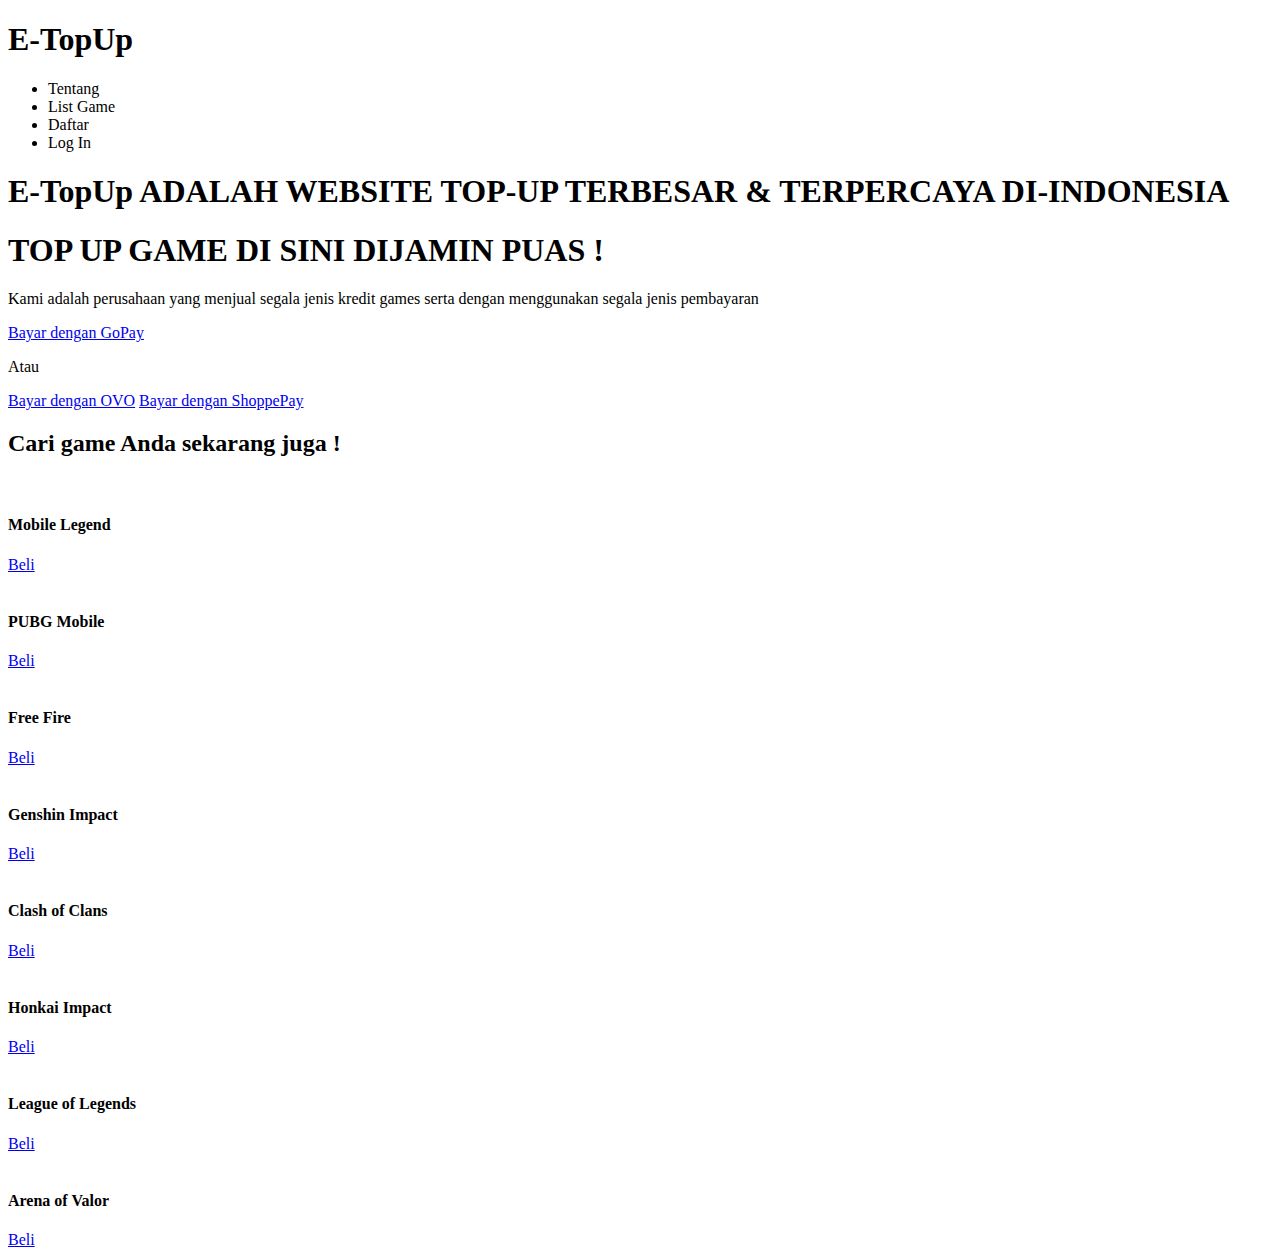
==== index.html @ e5269dfc "Create index.html" ====
<!DOCTYPE html>
<html lang="en">
<head>
    <meta charset="UTF-8">
    <meta http-equiv="X-UA-Compatible" content="IE=edge">
    <meta name="viewport" content="width=device-width, initial-scale=1.0">
    <title>Top Up Game Terbaik SeIndonesia</title>
    <link rel="stylesheet" href="style.css">
    <link rel="stylesheet" href="//maxcdn.bootstrapcdn.com/font-awesome/4.5.0/css/font-awesome.min.css">
</head>
<body>
    <header>
            <div class="logo">
                <div class="container">
                    <h1>E-TopUp</h1>
                    <div class="navbar">
                        <ul>
                            <li>Tentang</li>
                            <li>List Game</li>
                            <li>Daftar</li>
                            <li>Log In</li>
                        </ul>
                    </div>
                </div>
            </div>
        </header>

    <!-- Awal Content -->
    <!-- <div class="content">
        <div class="container">
            <img src="img/img1.jpg" alt="">
        </div>
    </div> -->

    <!-- Akhir Content -->


    <!-- Awal Content 2 -->
    <div class="content2">
        <div class="container">
            <h1>E-TopUp ADALAH WEBSITE TOP-UP TERBESAR & TERPERCAYA DI-INDONESIA</h1>
            <h1>TOP UP GAME DI SINI DIJAMIN PUAS !</h1>
            <p>Kami adalah perusahaan yang menjual segala jenis kredit games serta dengan menggunakan segala jenis pembayaran</p>
            <div class="btn-wrapper">
                    <a href="#" class="btn gopay">Bayar dengan GoPay</a>
                    <p>Atau</p>
                    <a href="#" class="btn ovo">Bayar dengan OVO</a>
                    <a href="#" class="btn shoppe">Bayar dengan ShoppePay</a>
            </div>      
        </div>
    </div>

    <!-- Akhir Content 2-->

    <!-- Awal List Harga -->
    <div class="list-game">
        <div class="container">
            <div class="heading">
                <h2>Cari game Anda sekarang juga !</h2>
                <div class="games">
                    <div class="game">
                        <div class="game-icon">
                            <img src="img/ml.png" alt="">
                            <h4>Mobile Legend</h4>
                            <!-- <p>Lorem ipsum, dolor sit amet consectetur adipisicing elit. Quis, labore!</p>
                            <h3>Rp.150.000</h3> -->
                            <a href="ml.html" class="btn-cuan harga">Beli</a>
                        </div>
                    </div>

                    <div class="game">
                        <div class="game-icon">
                            <img src="img/pubg.jpg" alt="">
                            <h4>PUBG Mobile</h4>
                            <!-- <p>Lorem ipsum dolor sit amet, consectetur adipisicing elit. Distinctio, velit.</p>
                            <h3>Rp.300.000</h3> -->
                            <a href="#" class="btn-cuan harga">Beli</a>
                        </div>
                    </div>

                    <div class="game">
                        <div class="game-icon">
                            <img src="img/ff.jpg" alt="">
                            <h4>Free Fire</h4>
                            <!-- <p>Lorem ipsum dolor sit amet consectetur, adipisicing elit. Enim, error.</p>
                            <h3>Rp.200.000</h3> -->
                            <a href="#" class="btn-cuan harga">Beli</a>
                        </div>
                    </div>

                    <div class="game">
                        <div class="game-icon">
                            <img src="img/gensin.jpeg" alt="">
                            <h4>Genshin Impact</h4>
                            <!-- <p>Lorem ipsum dolor sit amet consectetur, adipisicing elit. Voluptate, natus.</p>
                            <h3>Rp.400.000</h3> -->
                            <a href="#" class="btn-cuan harga">Beli</a>
                        </div>
                    </div>

                    <div class="game">
                        <div class="game-icon">
                            <img src="img/coc2.jpg" alt="">
                            <h4>Clash of Clans</h4>
                            <!-- <p>Lorem ipsum dolor sit amet consectetur, adipisicing elit. Voluptate, natus.</p>
                            <h3>Rp.400.000</h3> -->
                            <a href="#" class="btn-cuan harga">Beli</a>
                        </div>
                    </div>

                    <div class="game">
                        <div class="game-icon">
                            <img src="img/honkai2.jpg" alt="">
                            <h4>Honkai Impact </h4>
                            <!-- <p>Lorem ipsum dolor sit amet consectetur, adipisicing elit. Voluptate, natus.</p>
                            <h3>Rp.400.000</h3> -->
                            <a href="#" class="btn-cuan harga">Beli</a>
                        </div>
                    </div>

                    <div class="game">
                        <div class="game-icon">
                            <img src="img/lol.jpg" alt="">
                            <h4>League of Legends</h4>
                            <!-- <p>Lorem ipsum dolor sit amet consectetur, adipisicing elit. Voluptate, natus.</p>
                            <h3>Rp.400.000</h3> -->
                            <a href="#" class="btn-cuan harga">Beli</a>
                        </div>
                    </div>

                    <div class="game">
                        <div class="game-icon">
                            <img src="img/aov.jpg" alt="">
                            <h4>Arena of Valor</h4>
                            <!-- <p>Lorem ipsum dolor sit amet consectetur, adipisicing elit. Voluptate, natus.</p>
                            <h3>Rp.400.000</h3> -->
                            <a href="#" class="btn-cuan harga">Beli</a>
                        </div>
                    </div>
                </div>

                
            </div>
        </div>
    </div>

    <!-- Akhir List Harga -->
</body>
</html>
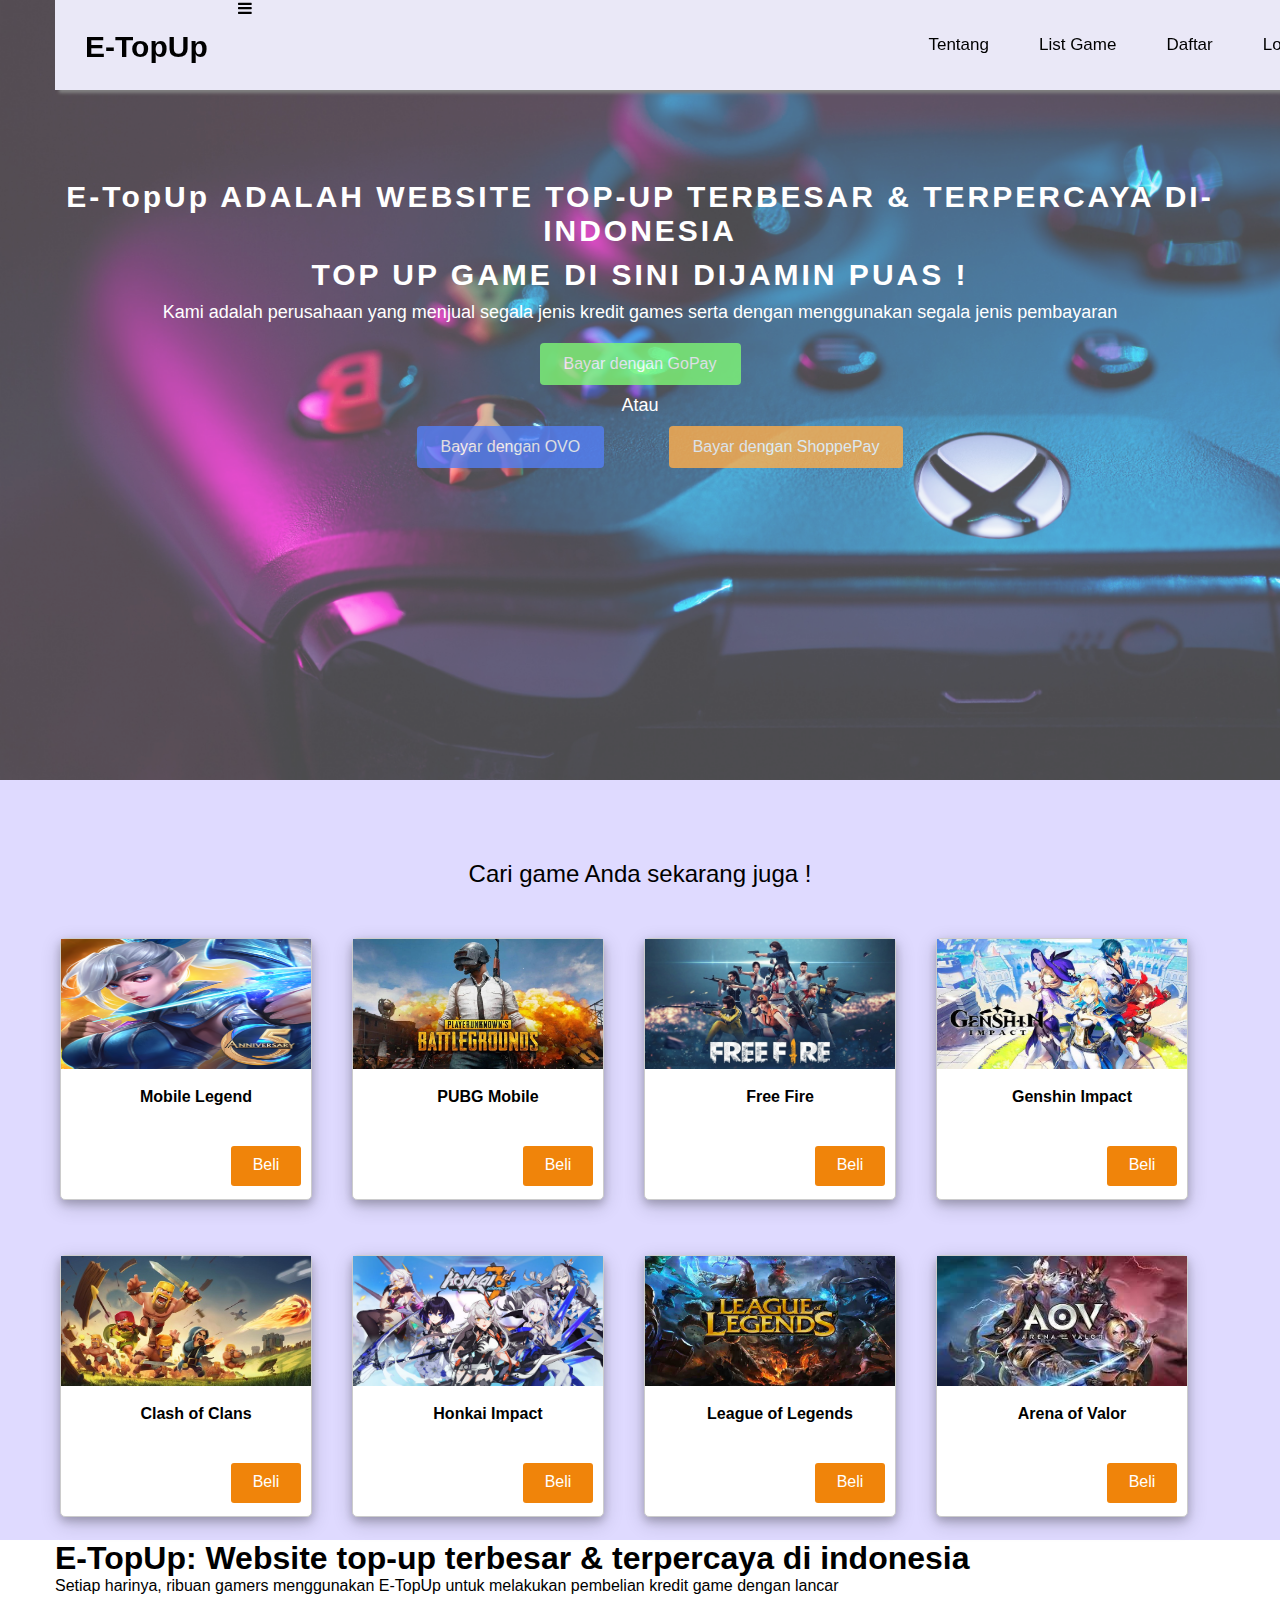
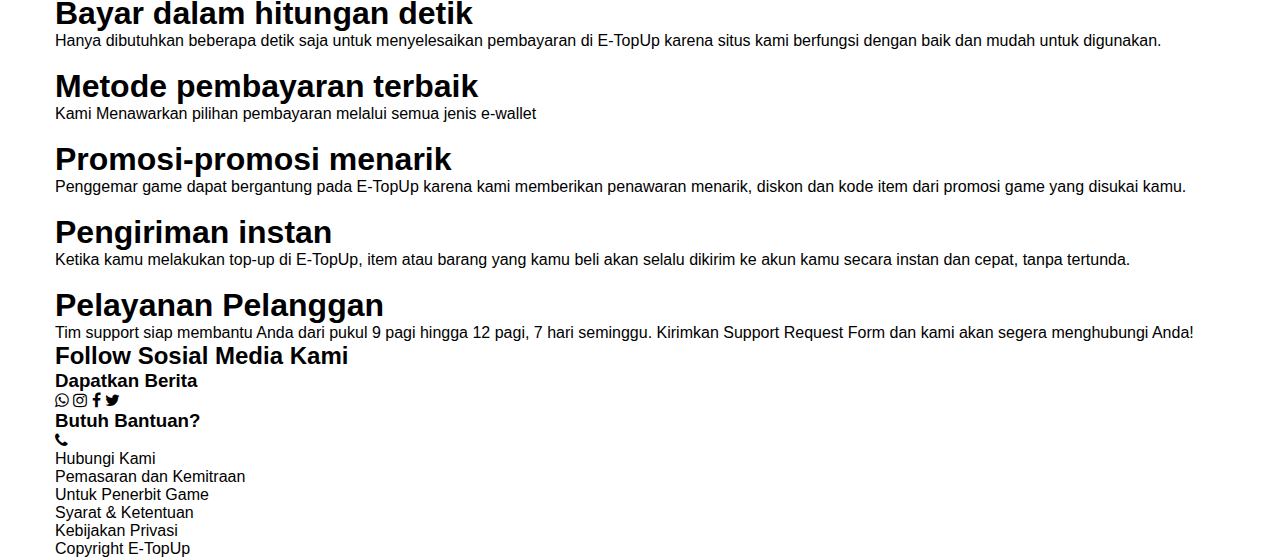
==== commit 3973bd8a: "Update index.html" ====
--- a/index.html
+++ b/index.html
@@ -6,14 +6,16 @@
     <meta name="viewport" content="width=device-width, initial-scale=1.0">
     <title>Top Up Game Terbaik SeIndonesia</title>
     <link rel="stylesheet" href="style.css">
-    <link rel="stylesheet" href="//maxcdn.bootstrapcdn.com/font-awesome/4.5.0/css/font-awesome.min.css">
+    <link rel="stylesheet" href="responsive.css">
+    <link rel="stylesheet" type="" href="https://cdnjs.cloudflare.com/ajax/libs/font-awesome/4.6.1/css/font-awesome.min.css"/>
 </head>
 <body>
     <header>
-            <div class="logo">
-                <div class="container">
+            <div class="container">
+                <div class="logo">
                     <h1>E-TopUp</h1>
-                    <div class="navbar">
+                    <span class="fa fa-bars"></span>
+                    <div class="navbar" >
                         <ul>
                             <li>Tentang</li>
                             <li>List Game</li>
@@ -84,7 +86,7 @@
                             <h4>Free Fire</h4>
                             <!-- <p>Lorem ipsum dolor sit amet consectetur, adipisicing elit. Enim, error.</p>
                             <h3>Rp.200.000</h3> -->
-                            <a href="#" class="btn-cuan harga">Beli</a>
+                            <a href="ff.html" class="btn-cuan harga">Beli</a>
                         </div>
                     </div>
 
@@ -94,7 +96,7 @@
                             <h4>Genshin Impact</h4>
                             <!-- <p>Lorem ipsum dolor sit amet consectetur, adipisicing elit. Voluptate, natus.</p>
                             <h3>Rp.400.000</h3> -->
-                            <a href="#" class="btn-cuan harga">Beli</a>
+                            <a href="gensin.html" class="btn-cuan harga">Beli</a>
                         </div>
                     </div>
 
@@ -145,5 +147,70 @@
     </div>
 
     <!-- Akhir List Harga -->
+
+    <div class="container">
+        <div class="heading2">
+            <h1>E-TopUp: Website top-up terbesar & terpercaya di indonesia</h1>
+            <p>Setiap harinya, ribuan gamers menggunakan E-TopUp untuk melakukan pembelian kredit game dengan lancar</p>
+        </div>
+          <div class="promosi">
+            <div class="iklan">
+                <h1>Bayar dalam hitungan detik</h1>
+            <p>Hanya dibutuhkan beberapa detik saja untuk menyelesaikan pembayaran di E-TopUp karena situs kami berfungsi dengan baik dan mudah untuk digunakan.</p><br>
+            </div>
+            <div class="iklan">
+                <h1>Metode pembayaran terbaik</h1>
+            <p>Kami Menawarkan pilihan pembayaran melalui semua jenis e-wallet</p><br>
+            </div>
+
+           <div class="iklan">
+            <h1>Promosi-promosi menarik</h1>
+            <p>Penggemar game dapat bergantung pada E-TopUp karena kami memberikan penawaran menarik, diskon dan kode item dari promosi game yang disukai kamu.</p><br>
+           </div>
+           
+            <div class="iklan">
+                <h1>Pengiriman instan</h1>
+            <p>Ketika kamu melakukan top-up di E-TopUp, item atau barang yang kamu beli akan selalu dikirim ke akun kamu secara instan dan cepat, tanpa tertunda.</p><br>
+            </div>
+
+            <div class="iklan">
+                <h1>Pelayanan Pelanggan</h1>
+            <p>Tim support siap membantu Anda dari pukul 9 pagi hingga 12 pagi, 7 hari seminggu. Kirimkan Support Request Form dan kami akan segera menghubungi Anda!</p>
+            </div>
+          </div>          
+
+
+          <footer>
+              <div class="container">
+                  <div class="footer-card">
+                      <div class="heading3">
+                        <h2>Follow Sosial Media Kami</h2>
+                      <div class="card">
+                          <h3>Dapatkan Berita</h3>
+                        <span class="fa fa-whatsapp wa"></span>
+                        <span class="fa fa-instagram ig"></span>
+                        <span class="fa fa-facebook fb"></span>
+                        <span class="fa fa-twitter twt"></span>
+                      </div>
+
+                      <div class="card">
+                        <h3>Butuh Bantuan?</h3>
+                      <span class="fa fa-phone tlp"></span>
+                      <p>Hubungi Kami</p>
+                     </div>
+
+                     <div class="kebijakan">
+                         <ul>
+                             <li>Pemasaran dan Kemitraan</li>
+                             <li>Untuk Penerbit Game</li>
+                             <li>Syarat & Ketentuan</li>
+                             <li>Kebijakan Privasi</li>
+                             <p>Copyright E-TopUp</p>
+                         </ul>
+                     </div>
+                    </div>
+                  </div>
+              </div>
+          </footer>
 </body>
 </html>
--- a/style.css
+++ b/style.css
@@ -0,0 +1,199 @@
+* {
+  margin: 0;
+  padding: 0;
+}
+body {
+  font-family: sans-serif;
+}
+
+li {
+  list-style: none;
+}
+
+.container {
+  width: 1170px;
+  margin: 0 auto;
+}
+
+.logo {
+  background-color: #eae8f7;
+  width: 100%;
+  height: 90px;
+  color: black;
+  position: fixed;
+  z-index: 10;
+  box-shadow: 4px 3px 3px grey;
+}
+
+.logo h1 {
+  float: left;
+  padding: 30px;
+  cursor: pointer;
+  font-size: 30px;
+}
+
+.navbar {
+  float: right;
+  line-height: 90px;
+}
+.navbar li {
+  display: inline-block;
+  cursor: pointer;
+  padding: 0 25px;
+  font-size: 17px;
+  transition: all 0.5s;
+  float: left;
+}
+
+.navbar li:hover {
+  background-color: rgba(116, 108, 108, 0.3);
+}
+
+/* Content */
+.content2 {
+  padding: 180px 0 100px 0;
+  height: 500px;
+  background-image: url("img/game.jpg");
+  background-size: cover;
+  background-repeat: no-repeat;
+  color: white;
+  text-align: center;
+  opacity: 0.7;
+}
+
+.content2 h1 {
+  margin-bottom: 10px;
+  letter-spacing: 3px;
+  font-size: 30px;
+}
+
+.content2 p {
+  font-size: 18px;
+}
+
+.btn-wrapper {
+  margin: 20px 0;
+  text-align: center;
+}
+
+.btn-wrapper a {
+  text-decoration: none;
+}
+
+.btn-wrapper p {
+  margin: 10px;
+}
+
+.btn {
+  padding: 12px 24px;
+  color: white;
+  display: inline-block;
+  border-radius: 4px;
+  opacity: 0.8;
+  text-align: center;
+}
+
+.btn:hover {
+  opacity: 1;
+}
+
+.gopay {
+  background-color: #49f53d;
+}
+
+.ovo {
+  background-color: #0c49f0;
+  margin-left: 40px;
+}
+
+.shoppe {
+  background-color: #ff8c00;
+  margin-left: 60px;
+}
+
+.list-game {
+  background-color: #dfdaff;
+  text-align: center;
+  padding-bottom: 80px;
+}
+
+.heading {
+  padding-top: 80px;
+  padding-bottom: 50px;
+  height: 550px;
+}
+
+.heading h2 {
+  font-weight: normal;
+  color: black;
+}
+
+.game-icon {
+  background-color: white;
+  border: 1px solid #ccc;
+  border-radius: 5px;
+  box-shadow: 0 4px 8px 0 rgba(0, 0, 0, 0.2), 0 6px 20px 0 rgba(0, 0, 0, 0.19);
+  width: 250px;
+  float: left;
+  margin: 5px;
+  height: 260px;
+  margin-top: 50px;
+  margin-right: 35px;
+}
+
+.game-icon img {
+  width: 100%;
+  height: 50%;
+  -webkit-transition-duration: 0.5s;
+}
+
+.game-icon img:hover {
+  -webkit-transform: scale(1.02);
+  opacity: 1;
+  z-index: 2;
+}
+
+.game-icon h4 {
+  font-weight: bold;
+  color: black;
+  text-align: center;
+  padding-top: 15px;
+  padding-bottom: 10px;
+  padding-left: 20px;
+}
+
+/* .game-icon h3 {
+  font-weight: normal;
+  font-size: 15px;
+  text-align: left;
+  padding-top: 15px;
+  padding-left: 20px;
+}
+
+.game-icon p {
+  color: #5f5d60;
+  font-weight: normal;
+  text-align: left;
+  padding-left: 20px;
+} */
+
+.btn-cuan {
+  width: 70px;
+  height: 30px;
+  color: white;
+  display: inline-block;
+  border-radius: 3px;
+  text-decoration: none;
+  padding-top: 10px;
+}
+
+.btn-cuan:hover {
+  opacity: 0.8;
+}
+
+.harga {
+  background-color: rgb(240, 132, 10);
+  float: right;
+  margin-top: 30px;
+  margin-right: 10px;
+}
